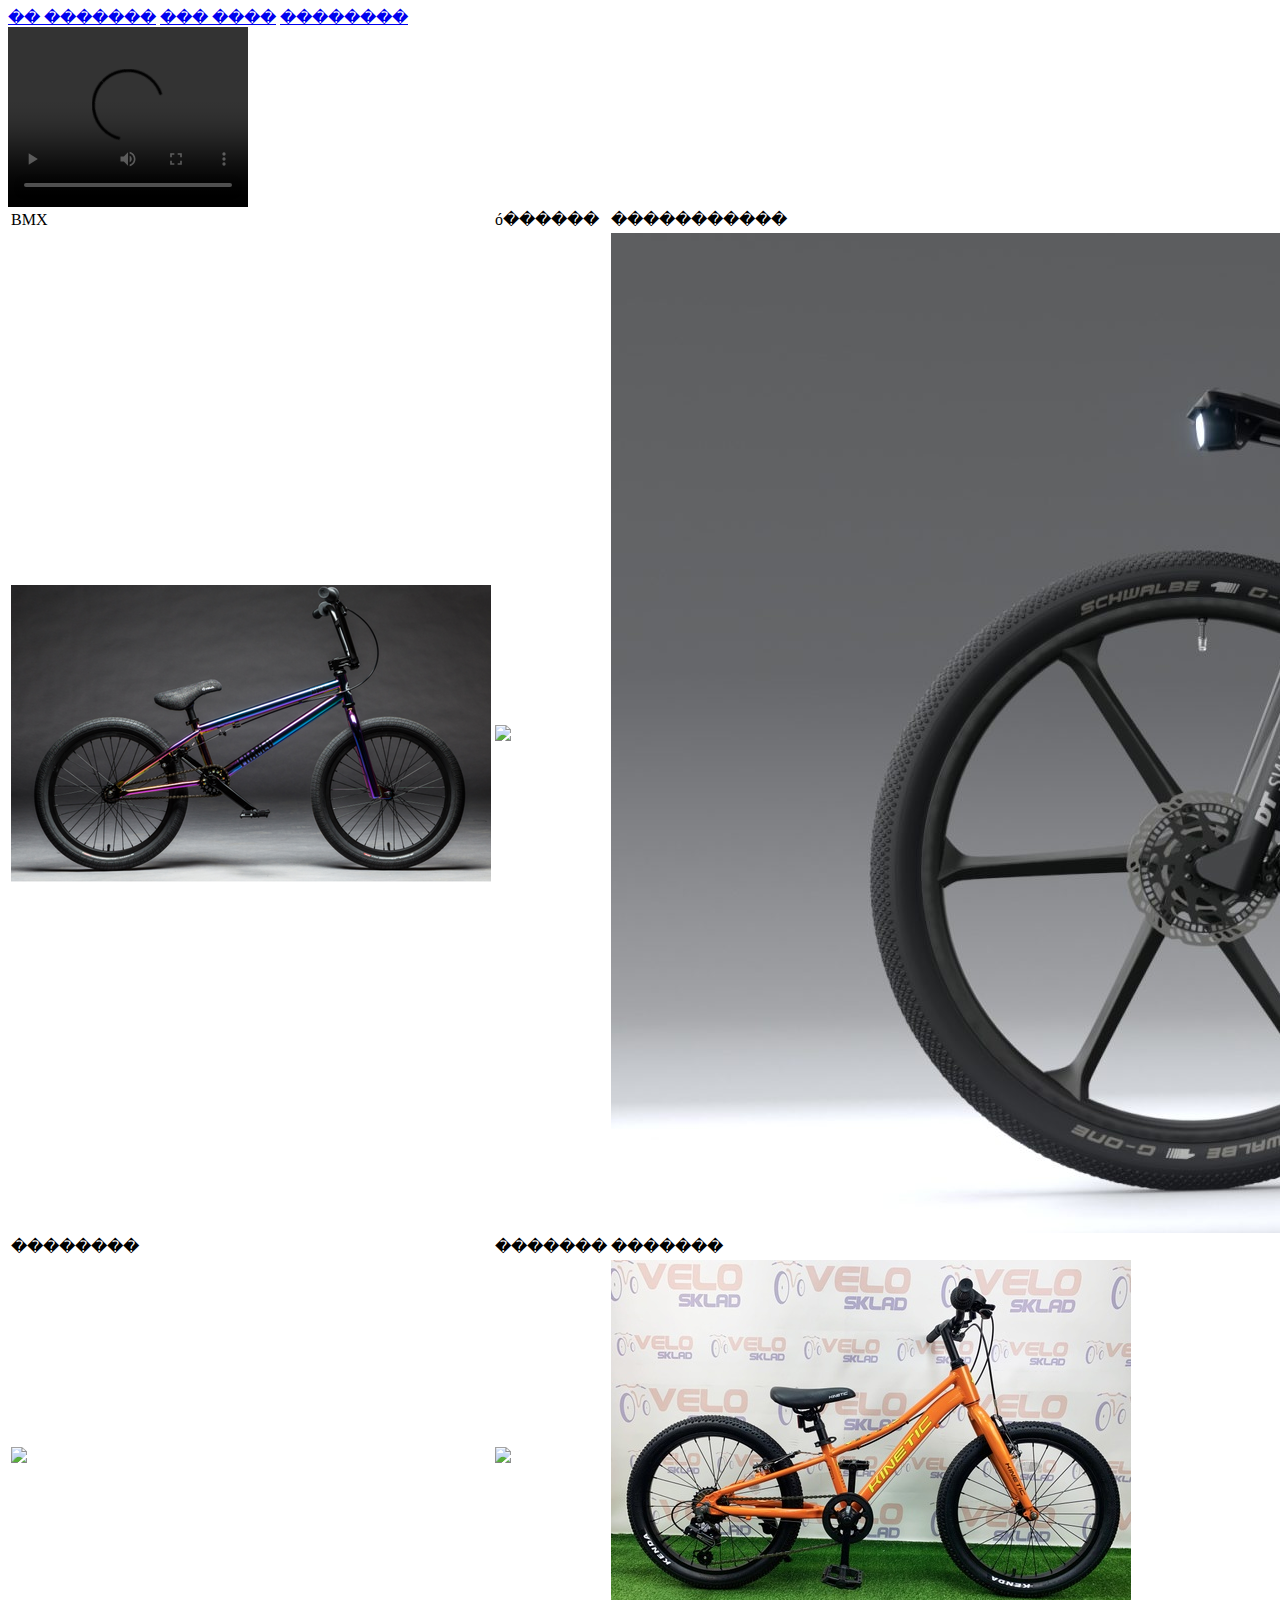
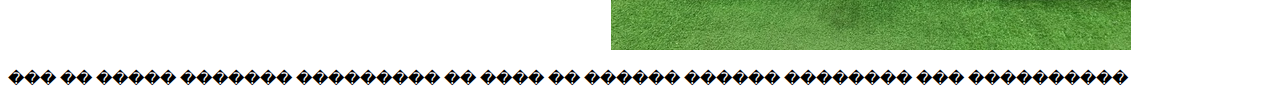
==== index.html @ e07b69b4 "Add files via upload" ====
<!DOCKTYPE html>
<html>
<head>
<link rel="stylesheet" href="web/style.css" />
<title>bicycles</title>
</head>
<body>
<header>
<nav class="nav__head">
<a class="nav__link" href="index.html">�� �������</a>
<a class="nav__link" href="about.html">��� ����</a>
<a class="nav__link" href="links.html">��������</a>
</nav>
</header>
<div class="alldiv">
<div class="Leftside">
<video width="240px" height="180px" controls>
<source src="lesik.mp4" type="video/mp4" />
</video>
</div>
<div class="centerside">
<table class="table">
<tr>
<td class="bmx">BMX</td>
<td class="mount">ó������</td>
<td class="elek">�����������</td>
</tr>
<tr>
<td><img class="image" src="bmx.png" /><br/></td>
<td><img class="image" src="ó������.jpg" /><br/></td>
<td><img class="image" src="elec.jpg" /><br/></td>
</tr>
<td class="race">��������</td>
<td class="fatbike">�������</td>
<td class="child">�������</td>
</tr>
<tr>
<td><img class="image" src="��������.jpg" /><br/></td>
<td><img class="image" src="�������.jpg" /><br/></td>
<td><img class="image" src="kids.jpg" /><br/></td>
</tr>
</table>
</div>
<div class="Rightside">
</div>
</div>
<footer>
<p class="maintext">��� �� ����� ������� ��������� �� ���� �� ������ ������ �������� ��� ����������</p>
</footer>
</body>
</html>
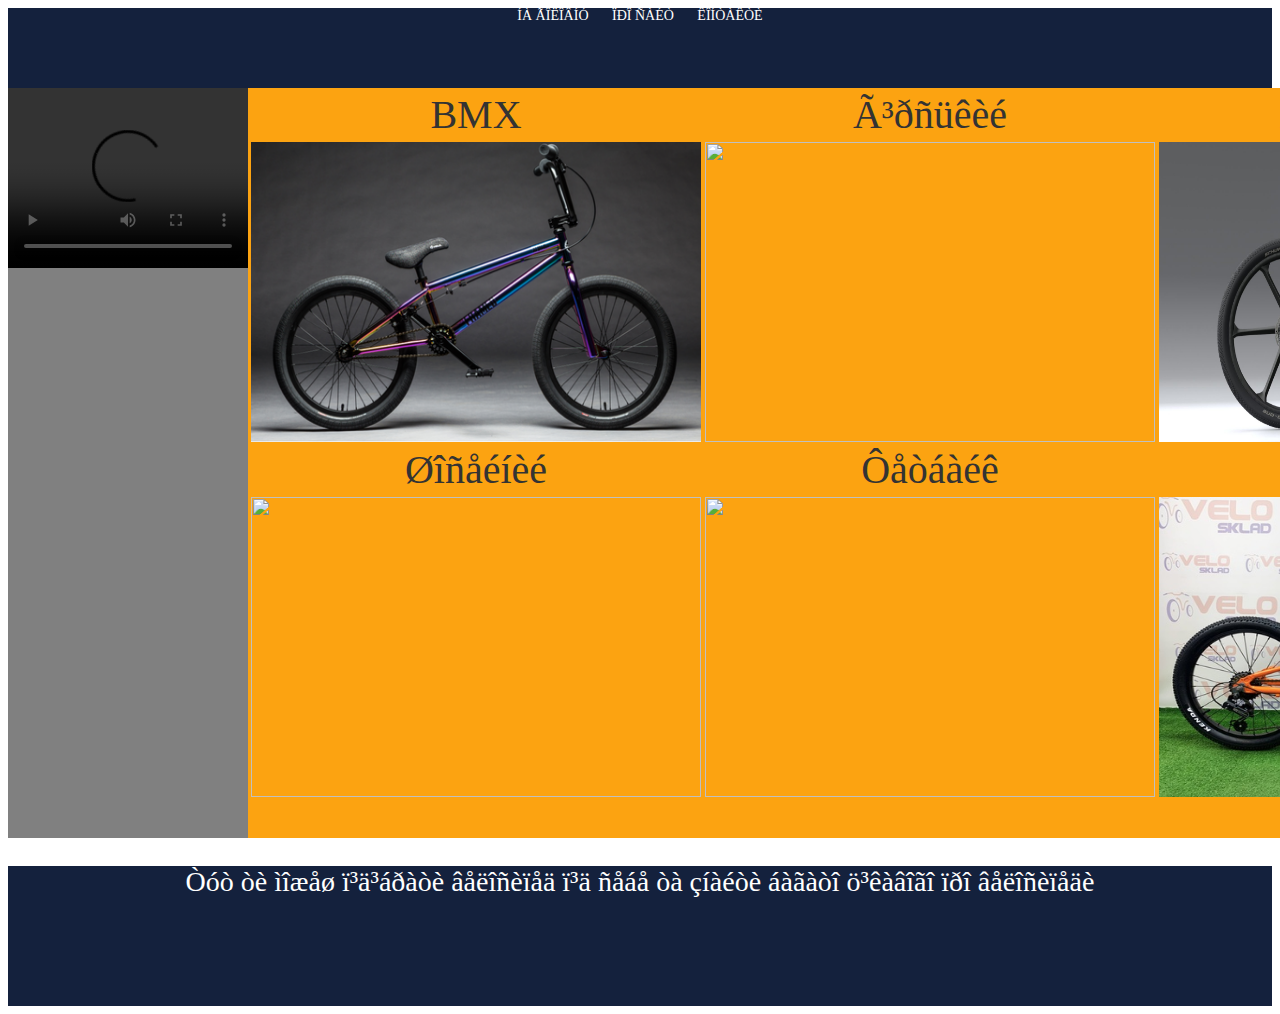
==== commit 8544c955: "Update index.html" ====
--- a/index.html
+++ b/index.html
@@ -1,15 +1,15 @@
 <!DOCKTYPE html>
 <html>
 <head>
-<link rel="stylesheet" href="web/style.css" />
+<link rel="stylesheet" href="style.css" />
 <title>bicycles</title>
 </head>
 <body>
 <header>
 <nav class="nav__head">
-<a class="nav__link" href="index.html">�� �������</a>
-<a class="nav__link" href="about.html">��� ����</a>
-<a class="nav__link" href="links.html">��������</a>
+<a class="nav__link" href="index.html">Íà ãîëîâíó</a>
+<a class="nav__link" href="about.html">Ïðî ñàéò</a>
+<a class="nav__link" href="links.html">Êîíòàêòè</a>
 </nav>
 </header>
 <div class="alldiv">
@@ -22,21 +22,21 @@
 <table class="table">
 <tr>
 <td class="bmx">BMX</td>
-<td class="mount">ó������</td>
-<td class="elek">�����������</td>
+<td class="mount">Ã³ðñüêèé</td>
+<td class="elek">Åëåêòðè÷íèé</td>
 </tr>
 <tr>
 <td><img class="image" src="bmx.png" /><br/></td>
-<td><img class="image" src="ó������.jpg" /><br/></td>
+<td><img class="image" src="Ã³ðñüêèé.jpg" /><br/></td>
 <td><img class="image" src="elec.jpg" /><br/></td>
 </tr>
-<td class="race">��������</td>
-<td class="fatbike">�������</td>
-<td class="child">�������</td>
+<td class="race">Øîñåéíèé</td>
+<td class="fatbike">Ôåòáàéê</td>
+<td class="child">Äèòÿ÷èé</td>
 </tr>
 <tr>
-<td><img class="image" src="��������.jpg" /><br/></td>
-<td><img class="image" src="�������.jpg" /><br/></td>
+<td><img class="image" src="Øîñåéíèé.jpg" /><br/></td>
+<td><img class="image" src="Ôåòáàéê.jpg" /><br/></td>
 <td><img class="image" src="kids.jpg" /><br/></td>
 </tr>
 </table>
@@ -45,7 +45,7 @@
 </div>
 </div>
 <footer>
-<p class="maintext">��� �� ����� ������� ��������� �� ���� �� ������ ������ �������� ��� ����������</p>
+<p class="maintext">Òóò òè ìîæåø ï³ä³áðàòè âåëîñèïåä ï³ä ñåáå òà çíàéòè áàãàòî ö³êàâîãî ïðî âåëîñèïåäè</p>
 </footer>
 </body>
-</html>+</html>
--- a/style.css
+++ b/style.css
@@ -0,0 +1,154 @@
+body{
+	background-color: #fff;
+}
+header{
+	width: 100%;
+	height: 80px;
+	background-color: 14213d;
+	text-align: center;
+}
+
+.maintext{
+	font-size: 28px;
+	text-align: center;
+	color: #fff;
+}
+
+.alldiv{
+	display: flex;
+}
+
+.centerside{
+	flex-grow: 3;
+	background-color: fca311;
+	width: 1400px;
+	vertical-align: center;
+}
+
+.Leftside, .Rightside{
+	flex-grow: 1; 
+	width: 250px;
+	height: 750px;
+	background-color: #808080;
+}
+
+.table{
+	border: 1;
+}
+.bmx{
+	font-size: 40px;
+	text-align: center;
+	
+	vertical-align: top;
+	margin: 0 10px;
+	color: #333;
+	text-decoration: none;
+	transition: color 0.2s limear;
+}
+.mount{
+	font-size: 40px;
+	text-align: center;
+	
+	vertical-align: top;
+	margin: 0 10px;
+	color: #333;
+	text-decoration: none;
+	transition: color 0.2s limear;
+}
+.elek{
+	font-size: 40px;
+	text-align: center;
+	
+	vertical-align: top;
+	margin: 0 10px;
+	color: #333;
+	text-decoration: none;
+	transition: color 0.2s limear;
+}
+.race{
+	font-size: 40px;
+	text-align: center;
+	
+	vertical-align: top;
+	margin: 0 10px;
+	color: #333;
+	text-decoration: none;
+	transition: color 0.2s limear;
+}
+.fatbike{
+	font-size: 40px;
+	text-align: center;
+	
+	vertical-align: top;
+	margin: 0 10px;
+	color: #333;
+	text-decoration: none;
+	transition: color 0.2s limear;
+}
+.child{
+	font-size: 40px;
+	text-align: center;
+	
+	vertical-align: top;
+	margin: 0 10px;
+	color: #333;
+	text-decoration: none;
+	transition: color 0.2s limear;
+}
+
+ .bmx:hover {
+	color: #fff;
+}
+
+.mount:hover {
+	color: #fff;
+}
+.elek:hover {
+	color: #fff;
+}
+
+.race:hover {
+	color: #fff;
+}
+
+.fatbike:hover {
+	color: #fff;
+}
+.child:hover {
+	color: #fff;
+}
+
+footer{
+	width: 100%;
+	height: 140px;
+	background-color: 14213d;
+	text-align: middle;
+}
+
+
+.nav__head{
+	font-size: 14px;
+	text-transform: uppercase;
+}
+
+
+.nav__link{
+	display: inline-block;
+	vertical-align: top;
+	margin: 0 10px;
+	color: #fff;
+	text-decoration: none;
+	transition: color 0.2s limear;
+}
+
+
+.nav__link:hover {
+	color: fca311;
+}
+
+
+
+.image{
+	width: 450;
+	height: 300; 
+}
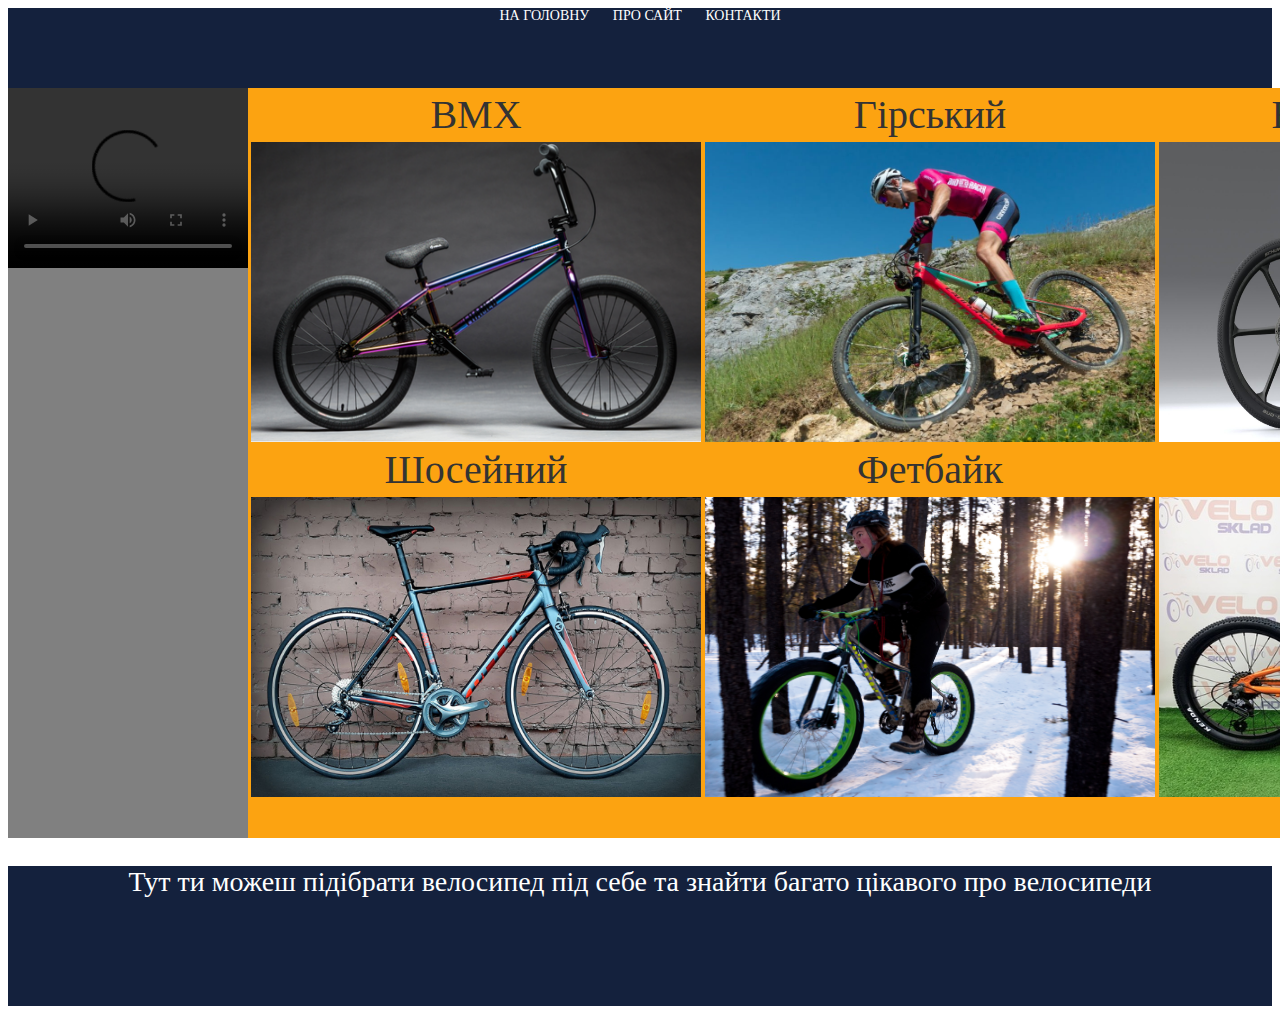
==== commit 00f00389: "Add files via upload" ====
--- a/index.html
+++ b/index.html
@@ -7,9 +7,9 @@
 <body>
 <header>
 <nav class="nav__head">
-<a class="nav__link" href="index.html">Íà ãîëîâíó</a>
-<a class="nav__link" href="about.html">Ïðî ñàéò</a>
-<a class="nav__link" href="links.html">Êîíòàêòè</a>
+<a class="nav__link" href="index.html">На головну</a>
+<a class="nav__link" href="about.html">Про сайт</a>
+<a class="nav__link" href="links.html">Контакти</a>
 </nav>
 </header>
 <div class="alldiv">
@@ -22,21 +22,21 @@
 <table class="table">
 <tr>
 <td class="bmx">BMX</td>
-<td class="mount">Ã³ðñüêèé</td>
-<td class="elek">Åëåêòðè÷íèé</td>
+<td class="mount">Гірський</td>
+<td class="elek">Електричний</td>
 </tr>
 <tr>
 <td><img class="image" src="bmx.png" /><br/></td>
-<td><img class="image" src="Ã³ðñüêèé.jpg" /><br/></td>
+<td><img class="image" src="Гірський.jpg" /><br/></td>
 <td><img class="image" src="elec.jpg" /><br/></td>
 </tr>
-<td class="race">Øîñåéíèé</td>
-<td class="fatbike">Ôåòáàéê</td>
-<td class="child">Äèòÿ÷èé</td>
+<td class="race">Шосейний</td>
+<td class="fatbike">Фетбайк</td>
+<td class="child">Дитячий</td>
 </tr>
 <tr>
-<td><img class="image" src="Øîñåéíèé.jpg" /><br/></td>
-<td><img class="image" src="Ôåòáàéê.jpg" /><br/></td>
+<td><img class="image" src="Шосейний.jpg" /><br/></td>
+<td><img class="image" src="Фетбайк.jpg" /><br/></td>
 <td><img class="image" src="kids.jpg" /><br/></td>
 </tr>
 </table>
@@ -45,7 +45,7 @@
 </div>
 </div>
 <footer>
-<p class="maintext">Òóò òè ìîæåø ï³ä³áðàòè âåëîñèïåä ï³ä ñåáå òà çíàéòè áàãàòî ö³êàâîãî ïðî âåëîñèïåäè</p>
+<p class="maintext">Тут ти можеш підібрати велосипед під себе та знайти багато цікавого про велосипеди</p>
 </footer>
 </body>
-</html>
+</html>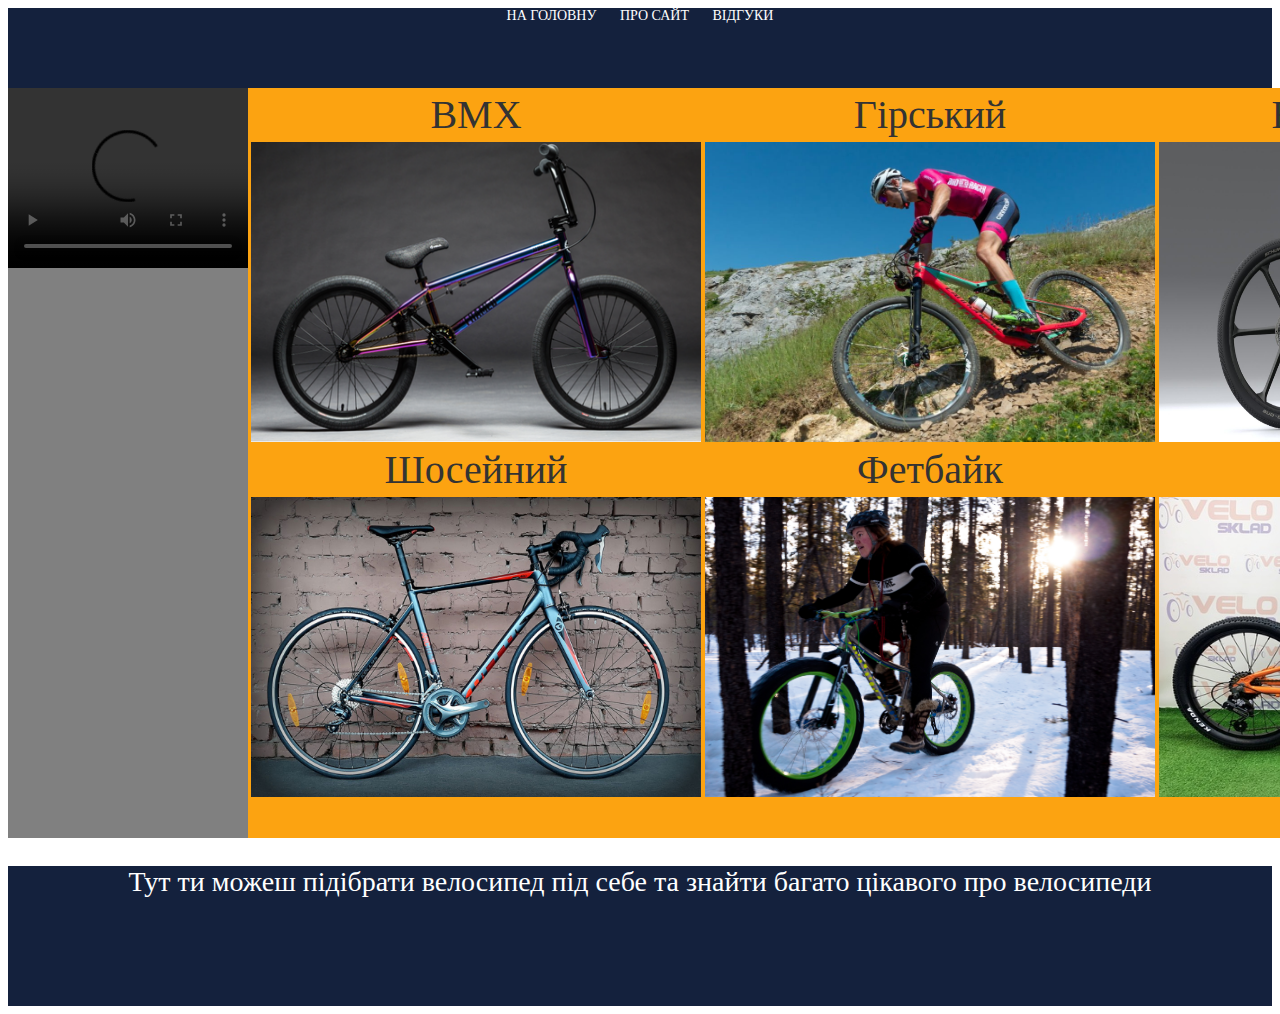
==== commit 31997eaf: "Add files via upload" ====
--- a/index.html
+++ b/index.html
@@ -1,5 +1,5 @@
 <!DOCKTYPE html>
-<html>
+<html> 
 <head>
 <link rel="stylesheet" href="style.css" />
 <title>bicycles</title>
@@ -9,7 +9,7 @@
 <nav class="nav__head">
 <a class="nav__link" href="index.html">На головну</a>
 <a class="nav__link" href="about.html">Про сайт</a>
-<a class="nav__link" href="links.html">Контакти</a>
+<a class="nav__link" href="links.html">Відгуки</a>
 </nav>
 </header>
 <div class="alldiv">
@@ -42,6 +42,12 @@
 </table>
 </div>
 <div class="Rightside">
+<?php
+echo "<p>Відображення поточної дати: " . date('d-m-Y') . "</p>";
+echo "<p>Відображення поточного часу: " . date('H:i:s') . "</p>";
+echo "<p>Відображення поточної дати та часу: " . date('d-m-Y H:i:s') . "</p>";
+echo "<p>Відображення поточної дати та часу в довгому форматі: " . date('d F Y, D - g:i:s A') . "</p>";
+?>
 </div>
 </div>
 <footer>
